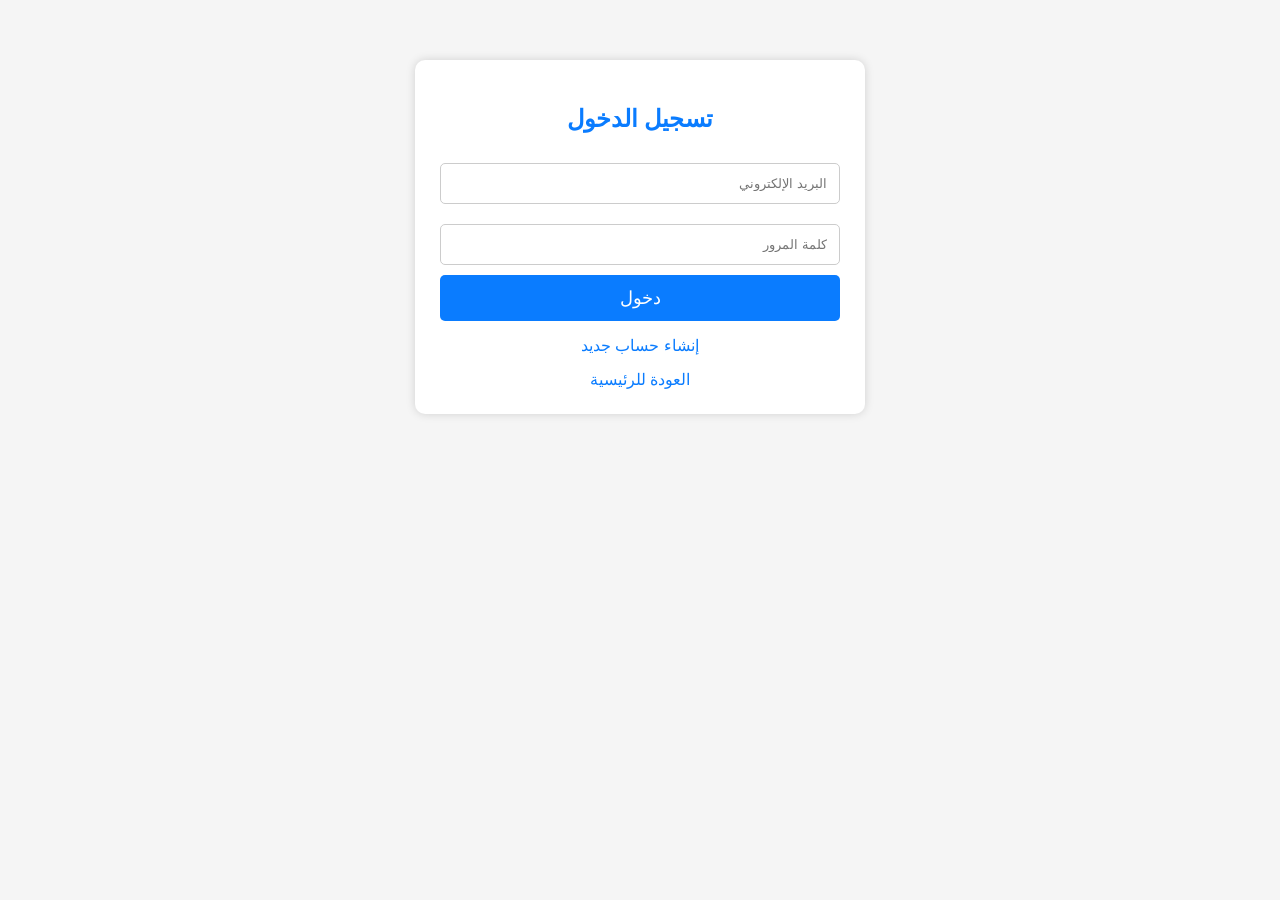
==== Login.html @ 1bbda5b0 "Add files via upload" ====
<!DOCTYPE html>
<html lang="ar" dir="rtl">
<head>
<meta charset="UTF-8">
<meta name="viewport" content="width=device-width, initial-scale=1.0">
<title>تسجيل الدخول</title>

<style>
body{
font-family:Arial,sans-serif;
background:#f5f5f5;
margin:0;
}

.box{
width:90%;
max-width:400px;
margin:60px auto;
background:#fff;
padding:25px;
border-radius:10px;
box-shadow:0 0 10px rgba(0,0,0,.15);
}

h2{
text-align:center;
color:#0a7cff;
}

input{
width:100%;
padding:12px;
margin:10px 0;
border:1px solid #ccc;
border-radius:5px;
box-sizing:border-box;
}

button{
width:100%;
padding:12px;
background:#0a7cff;
color:#fff;
border:none;
border-radius:5px;
font-size:18px;
cursor:pointer;
}

a{
display:block;
text-align:center;
margin-top:15px;
text-decoration:none;
color:#0a7cff;
}
</style>

</head>

<body>

<div class="box">

<h2>تسجيل الدخول</h2>

<input type="email" placeholder="البريد الإلكتروني">

<input type="password" placeholder="كلمة المرور">

<button>دخول</button>

<a href="register.html">إنشاء حساب جديد</a>

<a href="index.html">العودة للرئيسية</a>

</div>

</body>
</html>
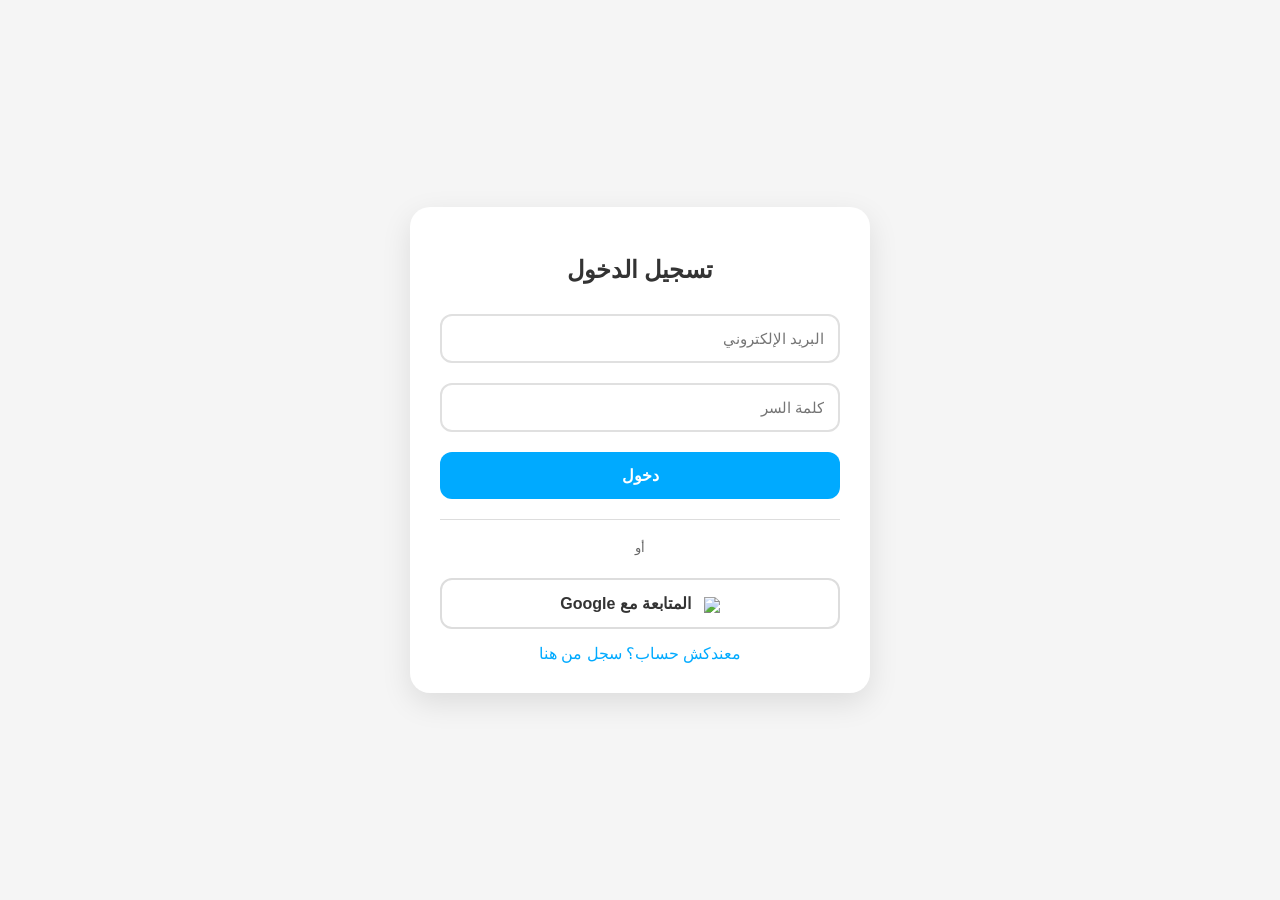
==== commit 71b97fd8: "Update Login.html" ====
--- a/Login.html
+++ b/Login.html
@@ -4,77 +4,65 @@
 <meta charset="UTF-8">
 <meta name="viewport" content="width=device-width, initial-scale=1.0">
 <title>تسجيل الدخول</title>
+<style>
+  body{font-family:'Cairo',sans-serif;background:#f5f5f5;display:flex;justify-content:center;align-items:center;height:100vh;margin:0}
+  .box{background:white;padding:30px;border-radius:20px;box-shadow:0 10px 30px rgba(0,0,0,0.1);width:90%;max-width:400px}
+  h2{text-align:center;color:#333;margin-bottom:20px}
+  input{width:100%;padding:14px;margin:10px 0;border:2px solid #e0e0e0;border-radius:12px;font-size:15px;box-sizing:border-box}
+  button{width:100%;padding:14px;background:#00aaff;color:white;border:none;border-radius:12px;font-size:16px;font-weight:700;cursor:pointer;margin-top:10px}
+  a{display:block;text-align:center;margin-top:15px;color:#00aaff;text-decoration:none}
+</style>
+</head>
+<body>
+<div class="box">
+  <h2>تسجيل الدخول</h2>
+  <input type="email" id="email" placeholder="البريد الإلكتروني">
+  <input type="password" id="motdepasse" placeholder="كلمة السر">
+  <button onclick="login()">دخول</button>
+  
+  <hr style="margin:20px 0;border:none;border-top:1px solid #ddd;">
+  <p style="text-align:center;font-size:13px;color:#666;">أو</p>
+  
+  <button onclick="loginWithGoogle()" style="background:white;border:2px solid #ddd;color:#333;">
+    <img src="https://www.google.com/favicon.ico" style="width:18px;vertical-align:middle;margin-left:8px;">
+    المتابعة مع Google
+  </button>
 
-<style>
-body{
-font-family:Arial,sans-serif;
-background:#f5f5f5;
-margin:0;
-}
-
-.box{
-width:90%;
-max-width:400px;
-margin:60px auto;
-background:#fff;
-padding:25px;
-border-radius:10px;
-box-shadow:0 0 10px rgba(0,0,0,.15);
-}
-
-h2{
-text-align:center;
-color:#0a7cff;
-}
-
-input{
-width:100%;
-padding:12px;
-margin:10px 0;
-border:1px solid #ccc;
-border-radius:5px;
-box-sizing:border-box;
-}
-
-button{
-width:100%;
-padding:12px;
-background:#0a7cff;
-color:#fff;
-border:none;
-border-radius:5px;
-font-size:18px;
-cursor:pointer;
-}
-
-a{
-display:block;
-text-align:center;
-margin-top:15px;
-text-decoration:none;
-color:#0a7cff;
-}
-</style>
-
-</head>
-
-<body>
-
-<div class="box">
-
-<h2>تسجيل الدخول</h2>
-
-<input type="email" placeholder="البريد الإلكتروني">
-
-<input type="password" placeholder="كلمة المرور">
-
-<button>دخول</button>
-
-<a href="register.html">إنشاء حساب جديد</a>
-
-<a href="index.html">العودة للرئيسية</a>
-
+  <a href="Registre.html">معندكش حساب؟ سجل من هنا</a>
 </div>
 
+<script type="module">
+  import { initializeApp } from "https://www.gstatic.com/firebasejs/12.15.0/firebase-app.js";
+  import { getAuth, signInWithEmailAndPassword, GoogleAuthProvider, signInWithPopup } from "https://www.gstatic.com/firebasejs/12.15.0/firebase-auth.js";
+
+  const firebaseConfig = {
+    apiKey: "AIzaSyA6fo63qKcstFX8xFhGUD5wIRprabL0qso",
+    authDomain: "shein-maroc-app.firebaseapp.com",
+    projectId: "shein-maroc-app",
+    storageBucket: "shein-maroc-app.firebasestorage.app",
+    messagingSenderId: "105488018363",
+    appId: "1:105488018363:web:04595ef4d6f2dcff2ab29e"
+  };
+
+  const app = initializeApp(firebaseConfig);
+  const auth = getAuth(app);
+  const provider = new GoogleAuthProvider();
+
+  window.login = async function(){
+    const email = document.getElementById('email').value;
+    const motdepasse = document.getElementById('motdepasse').value;
+    try{
+      await signInWithEmailAndPassword(auth, email, motdepasse);
+      window.location.href = "tasks.html";
+    } catch(error){ alert("خطأ: الايميل او كلمة السر غلط"); }
+  }
+
+  window.loginWithGoogle = async function(){
+    try{
+      await signInWithPopup(auth, provider);
+      window.location.href = "tasks.html";
+    } catch(error){ alert(error.message); }
+  }
+</script>
 </body>
-</html>+</html>
